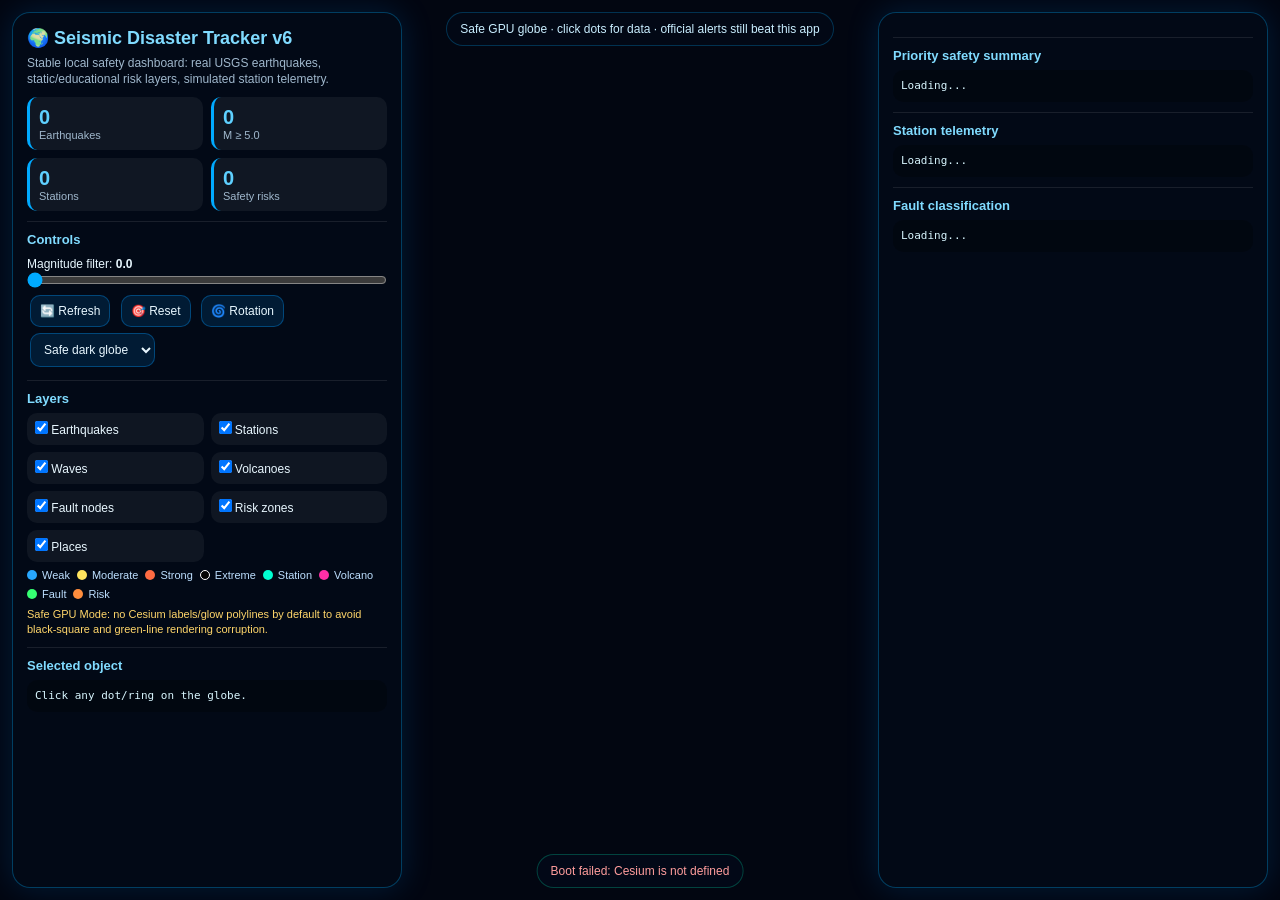
==== templates/index.html @ 6851fe25 "Merge main with latest bug fixes (infinite tab spawning resolved)" ====
<!DOCTYPE html>
<html lang="en">
<head>
<meta charset="UTF-8">
<meta name="viewport" content="width=device-width,initial-scale=1.0">
<title>Seismic Disaster Tracker v6 Stable</title>
<script src="https://cesium.com/downloads/cesiumjs/releases/1.111/Build/Cesium/Cesium.js"></script>
<link href="https://cesium.com/downloads/cesiumjs/releases/1.111/Build/Cesium/Widgets/widgets.css" rel="stylesheet">
<style>
:root{
  --bg:#020611;--panel:rgba(3,10,24,.91);--line:rgba(0,175,255,.32);--text:#e8f7ff;
  --muted:#9fb7cc;--blue:#55cfff;--ok:#65ffbe;--warn:#ffd66b;--bad:#ff6b7a;
}
*{box-sizing:border-box;margin:0;padding:0}
html,body,#cesiumContainer{width:100%;height:100%;overflow:hidden;background:var(--bg);color:var(--text);font-family:Segoe UI,Tahoma,sans-serif}
#cesiumContainer{position:fixed;inset:0}
.cesium-viewer-bottom,.cesium-credit-logoContainer,.cesium-credit-textContainer{display:none!important}
.shell{position:fixed;inset:12px;pointer-events:none;z-index:5;display:grid;grid-template-columns:390px 1fr 390px;gap:12px}
.panel{pointer-events:auto;background:var(--panel);border:1px solid var(--line);border-radius:18px;box-shadow:0 0 32px rgba(0,140,255,.17);backdrop-filter:blur(12px);padding:14px;overflow:auto;max-height:calc(100vh - 24px)}
h1{font-size:18px;color:#80dbff;margin-bottom:6px}.sub{font-size:12px;color:var(--muted);line-height:1.35;margin-bottom:10px}
h2{font-size:13px;color:#80dbff;margin:10px 0 7px;border-top:1px solid rgba(255,255,255,.09);padding-top:10px}
.grid{display:grid;grid-template-columns:1fr 1fr;gap:8px}.stat{background:rgba(255,255,255,.055);border-left:3px solid #00aaff;border-radius:10px;padding:9px}.num{font-size:20px;font-weight:800;color:#5ed0ff}.cap{font-size:11px;color:var(--muted)}
button,select,input[type=text]{background:rgba(0,153,255,.13);border:1px solid rgba(0,153,255,.35);color:var(--text);border-radius:10px;padding:8px 9px;font-size:12px;cursor:pointer;margin:3px}
button:hover,select:hover{background:rgba(0,153,255,.26)}select option{background:#07111f;color:var(--text)}
input[type=range]{width:100%;accent-color:#00aaff}
.checks{display:grid;grid-template-columns:1fr 1fr;gap:7px;margin-top:7px}.checks label{font-size:12px;background:rgba(255,255,255,.05);padding:8px;border-radius:10px}
.list,.telemetry{font-family:Consolas,monospace;font-size:11px;color:#d8f6ff;background:rgba(0,0,0,.28);border-radius:10px;padding:8px;line-height:1.45;max-height:230px;overflow:auto}
.item{border-bottom:1px solid rgba(255,255,255,.08);padding:6px 0}.item:last-child{border-bottom:0}
.badge{display:inline-block;border-radius:999px;padding:2px 7px;font-size:10px;border:1px solid rgba(255,255,255,.18);margin-left:4px}
.low{color:#91d7ff}.moderate{color:#ffd66b}.high{color:#ff9c4a}.very-high{color:#ff6b7a}.extreme{color:#fff;background:#090909;border-color:#fff}
.footer{position:fixed;left:50%;bottom:12px;transform:translateX(-50%);pointer-events:auto;background:rgba(3,10,24,.88);border:1px solid rgba(0,255,190,.24);border-radius:999px;padding:9px 13px;font-size:12px;color:#c8fff0;z-index:6}
.right{grid-column:3}.center{grid-column:2;align-self:start;justify-self:center;max-width:520px}.topbar{pointer-events:auto;background:rgba(3,10,24,.78);border:1px solid rgba(0,175,255,.26);border-radius:999px;padding:9px 13px;font-size:12px;color:#c9eeff;text-align:center}
.legend{display:flex;gap:7px;flex-wrap:wrap;font-size:11px;color:#bddfff;margin-top:7px}.lg{display:flex;gap:5px;align-items:center}.dot{width:10px;height:10px;border-radius:50%;display:inline-block}
.warn{font-size:11px;color:var(--warn);line-height:1.35;margin-top:7px}.err{color:#ff9d9d}.ok{color:var(--ok)}
a{color:#80dbff}
@media(max-width:1050px){.shell{grid-template-columns:1fr}.right,.center{grid-column:1}.right{display:none}.panel{max-height:50vh}.topbar{display:none}}
</style>
</head>
<body>
<div id="cesiumContainer"></div>

<div class="shell">
  <section class="panel">
    <h1>🌍 Seismic Disaster Tracker v6</h1>
    <div class="sub">Stable local safety dashboard: real USGS earthquakes, static/educational risk layers, simulated station telemetry.</div>
    <div class="grid">
      <div class="stat"><div class="num" id="quakeCount">0</div><div class="cap">Earthquakes</div></div>
      <div class="stat"><div class="num" id="strongCount">0</div><div class="cap">M ≥ 5.0</div></div>
      <div class="stat"><div class="num" id="stationCount">0</div><div class="cap">Stations</div></div>
      <div class="stat"><div class="num" id="riskCount">0</div><div class="cap">Safety risks</div></div>
    </div>

    <h2>Controls</h2>
    <label style="font-size:12px">Magnitude filter: <b id="magValue">0.0</b></label>
    <input id="magFilter" type="range" min="0" max="8" step="0.1" value="0">
    <div>
      <button onclick="refreshAll()">🔄 Refresh</button>
      <button onclick="resetView()">🎯 Reset</button>
      <button onclick="toggleRotation()">🌀 Rotation</button>
      <select onchange="setGlobeMode(this.value)">
        <option value="safe">Safe dark globe</option>
        <option value="osm">Try OSM tiles</option>
      </select>
    </div>

    <h2>Layers</h2>
    <div class="checks">
      <label><input type="checkbox" id="showQuakes" checked> Earthquakes</label>
      <label><input type="checkbox" id="showStations" checked> Stations</label>
      <label><input type="checkbox" id="showWaves" checked> Waves</label>
      <label><input type="checkbox" id="showVolcanoes" checked> Volcanoes</label>
      <label><input type="checkbox" id="showFaults" checked> Fault nodes</label>
      <label><input type="checkbox" id="showRisks" checked> Risk zones</label>
      <label><input type="checkbox" id="showPlaces" checked> Places</label>
    </div>

    <div class="legend">
      <span class="lg"><span class="dot" style="background:#28a7ff"></span>Weak</span>
      <span class="lg"><span class="dot" style="background:#ffe45e"></span>Moderate</span>
      <span class="lg"><span class="dot" style="background:#ff6b42"></span>Strong</span>
      <span class="lg"><span class="dot" style="background:#050505;border:1px solid white"></span>Extreme</span>
      <span class="lg"><span class="dot" style="background:#00ffd1"></span>Station</span>
      <span class="lg"><span class="dot" style="background:#ff2ea6"></span>Volcano</span>
      <span class="lg"><span class="dot" style="background:#36ff72"></span>Fault</span>
      <span class="lg"><span class="dot" style="background:#ff8d3d"></span>Risk</span>
    </div>
    <div class="warn">Safe GPU Mode: no Cesium labels/glow polylines by default to avoid black-square and green-line rendering corruption.</div>

    <h2>Selected object</h2>
    <div id="telemetry" class="telemetry">Click any dot/ring on the globe.</div>
  </section>

  <div class="center">
    <div class="topbar">Safe GPU globe · click dots for data · official alerts still beat this app</div>
  </div>

  <section class="panel right">
    <h2>Priority safety summary</h2>
    <div id="summaryList" class="list">Loading...</div>
    <h2>Station telemetry</h2>
    <div id="stationList" class="list">Loading...</div>
    <h2>Fault classification</h2>
    <div id="faultList" class="list">Loading...</div>
  </section>
</div>

<div class="footer" id="statusText">Booting...</div>

<script>
let viewer, rotation=false, lastTick=Date.now();
let quakeEntities=[], stationEntities=[], volcanoEntities=[], faultEntities=[], riskEntities=[], placeEntities=[], waveEntities=[];
let activeWaveAnimations=[], selectedEventForWaves=null;

const PLACES=[
 ["Georgia",42.1,43.5,"country"],["Tbilisi",41.7151,44.8271,"city"],["Kutaisi",42.2679,42.6946,"city"],["Batumi",41.6168,41.6367,"city"],
 ["Turkey",39,35,"country"],["Istanbul",41.0082,28.9784,"city"],["Ankara",39.9334,32.8597,"city"],["Greece",39,22,"country"],["Athens",37.9838,23.7275,"city"],
 ["Japan",37.5,138,"country"],["Tokyo",35.6762,139.6503,"city"],["Sapporo",43.0618,141.3545,"city"],["Taipei",25.033,121.5654,"city"],
 ["Indonesia",-2.5,118,"country"],["Jakarta",-6.2088,106.8456,"city"],["Chile",-30,-71,"country"],["Santiago",-33.4489,-70.6693,"city"],
 ["USA",39.5,-98.35,"country"],["San Francisco",37.7749,-122.4194,"city"],["Los Angeles",34.0522,-118.2437,"city"],["Mexico City",19.4326,-99.1332,"city"],
 ["Italy",42.8,12.5,"country"],["Rome",41.9028,12.4964,"city"],["New Zealand",-41,173,"country"],["Wellington",-41.2865,174.7762,"city"]
];

function status(msg,bad=false){document.getElementById("statusText").innerHTML=bad?`<span class="err">${msg}</span>`:msg;}
function clearEntities(arr){arr.forEach(e=>{try{viewer.entities.remove(e)}catch(_){}});arr.length=0}
function setVisible(arr,val){arr.forEach(e=>e.show=val)}
function riskClass(level){return String(level||"low").toLowerCase().replace(" ","-")}
function badge(level){return `<span class="badge ${riskClass(level)}">${level||"low"}</span>`}
function colorForRisk(level){level=String(level||"low").toLowerCase();if(level==="extreme")return Cesium.Color.BLACK;if(level==="very high")return Cesium.Color.fromCssColorString("#ff4d6d");if(level==="high")return Cesium.Color.fromCssColorString("#ff8d3d");if(level==="moderate")return Cesium.Color.fromCssColorString("#ffd66b");return Cesium.Color.fromCssColorString("#28a7ff")}
function colorForMag(m){if(m<3)return Cesium.Color.fromCssColorString("#28a7ff");if(m<5)return Cesium.Color.fromCssColorString("#ffe45e");if(m<7)return Cesium.Color.fromCssColorString("#ff6b42");return Cesium.Color.BLACK}
function noiseColor(n){if(n<20)return Cesium.Color.fromCssColorString("#00ffd1");if(n<40)return Cesium.Color.fromCssColorString("#7dff5e");if(n<65)return Cesium.Color.fromCssColorString("#ffd45e");return Cesium.Color.fromCssColorString("#ff3d5e")}
function fmt(v,d=2){let n=Number(v);return Number.isFinite(n)?n.toFixed(d):"N/A"}
function fmtTime(ms){return ms?new Date(ms).toLocaleString():"Unknown"}
async function fetchJson(url){const r=await fetch(url);if(!r.ok)throw new Error(`${url} failed ${r.status}`);return await r.json()}

async function init(){
 try{
  Cesium.Ion.defaultAccessToken="";
  viewer=new Cesium.Viewer("cesiumContainer",{
    animation:false,timeline:false,fullscreenButton:false,geocoder:false,sceneModePicker:false,baseLayerPicker:false,homeButton:false,
    navigationHelpButton:false,infoBox:false,selectionIndicator:false,terrainProvider:new Cesium.EllipsoidTerrainProvider(),imageryProvider:false,requestRenderMode:false
  });
  viewer.scene.globe.baseColor=Cesium.Color.fromCssColorString("#07111f");
  viewer.scene.backgroundColor=Cesium.Color.BLACK;
  viewer.scene.globe.enableLighting=false;
  viewer.scene.globe.showGroundAtmosphere=false;
  viewer.scene.skyAtmosphere.show=false;
  viewer.scene.fog.enabled=false;
  viewer.scene.postProcessStages.fxaa.enabled=false;
  viewer.resolutionScale=0.55;
  viewer.scene.screenSpaceCameraController.enableCollisionDetection=false;
  viewer.scene.screenSpaceCameraController.minimumZoomDistance=1000000;
  viewer.scene.screenSpaceCameraController.maximumZoomDistance=56000000;
  viewer.camera.setView({destination:Cesium.Cartesian3.fromDegrees(44.8271,28,27000000),orientation:{heading:0,pitch:-Cesium.Math.PI_OVER_TWO,roll:0}});
  viewer.clock.onTick.addEventListener(()=>{if(!rotation)return;const now=Date.now(),dt=(now-lastTick)/1000;lastTick=now;viewer.scene.camera.rotate(Cesium.Cartesian3.UNIT_Z,-0.002*dt)});
  viewer.screenSpaceEventHandler.setInputAction((click)=>{
    const picked=viewer.scene.pick(click.position);
    if(Cesium.defined(picked)&&picked.id&&picked.id._telemetry){
      document.getElementById("telemetry").innerHTML=picked.id._telemetry;
      if(picked.id._eventData){selectedEventForWaves=picked.id._eventData;drawWaves(selectedEventForWaves)}
    }
  },Cesium.ScreenSpaceEventType.LEFT_CLICK);
  wire(); addPlaces(); await refreshAll();
 }catch(e){console.error(e);status("Boot failed: "+e.message,true)}
}

function setGlobeMode(mode){
 viewer.imageryLayers.removeAll();
 if(mode==="safe"){viewer.scene.globe.baseColor=Cesium.Color.fromCssColorString("#07111f");return}
 try{viewer.imageryLayers.addImageryProvider(new Cesium.OpenStreetMapImageryProvider({url:"https://tile.openstreetmap.org/"}))}
 catch(e){status("Tile map failed; safe globe remains active.",true)}
}

function wire(){
 document.getElementById("magFilter").addEventListener("input",e=>document.getElementById("magValue").textContent=parseFloat(e.target.value).toFixed(1));
 document.getElementById("magFilter").addEventListener("change",refreshQuakes);
 [["showQuakes",quakeEntities],["showStations",stationEntities],["showVolcanoes",volcanoEntities],["showFaults",faultEntities],["showRisks",riskEntities],["showPlaces",placeEntities]].forEach(([id,arr])=>{
   document.getElementById(id).addEventListener("change",e=>setVisible(arr,e.target.checked));
 });
 document.getElementById("showWaves").addEventListener("change",e=>{if(!e.target.checked)clearWaveAnimations();else if(selectedEventForWaves)drawWaves(selectedEventForWaves)});
}

function addPoint(lon,lat,height,size,color,outline,telemetry,arr,show=true){
 const e=viewer.entities.add({position:Cesium.Cartesian3.fromDegrees(lon,lat,height),point:{pixelSize:size,color,outlineColor:outline||Cesium.Color.WHITE,outlineWidth:1,scaleByDistance:new Cesium.NearFarScalar(1.5e6,1.2,2.8e7,.35)},show});
 e._telemetry=telemetry; arr.push(e); return e;
}
function addRing(lon,lat,radiusKm,color,telemetry,arr,show=true){
 const e=viewer.entities.add({position:Cesium.Cartesian3.fromDegrees(lon,lat,3000),ellipse:{semiMajorAxis:radiusKm*1000,semiMinorAxis:radiusKm*1000,material:color.withAlpha(.08),outline:true,outlineColor:color.withAlpha(.55),height:3000},show});
 e._telemetry=telemetry; arr.push(e); return e;
}

function addPlaces(){
 clearEntities(placeEntities); const rows=[];
 PLACES.forEach(([name,lat,lon,type])=>{
   const isCity=type==="city", color=isCity?Cesium.Color.WHITE:Cesium.Color.fromCssColorString("#8ab7ff");
   addPoint(lon,lat,isCity?85000:160000,isCity?5:7,color,Cesium.Color.BLACK,`<b>${name}</b><br>${isCity?"City":"Country"}<br>${fmt(lat,4)}, ${fmt(lon,4)}`,placeEntities,document.getElementById("showPlaces").checked);
   rows.push(`<div class="item"><b>${name}</b> · ${type}<br>${fmt(lat,4)}, ${fmt(lon,4)}</div>`);
 });
}

async function refreshAll(){
 status("Loading data...");
 await Promise.allSettled([refreshQuakes(),refreshStations(),refreshVolcanoes(),refreshFaults(),refreshRisks(),refreshSummary()]);
 status("Live · refreshed "+new Date().toLocaleTimeString());
}

async function refreshQuakes(){
 try{
  const mag=parseFloat(document.getElementById("magFilter").value), data=await fetchJson(`/api/earthquakes?mag_filter=${mag}`);
  clearEntities(quakeEntities); let strong=0;
  (data.features||[]).forEach(f=>{
    const p=f.properties||{}, c=f.geometry?.coordinates||[0,0,0], m=Number(p.mag||0), risk=p.risk_assessment||{};
    if(m>=5)strong++;
    const tel=`<b>Earthquake</b> ${badge(risk.level)}<br><b>M${fmt(m,1)}</b> · ${p.place||"Unknown"}<br>Time: ${fmtTime(p.time)}<br>Depth: ${fmt(c[2],1)} km<br>Coordinates: ${fmt(c[1],4)}, ${fmt(c[0],4)}<br>Felt: ${p.felt ?? "N/A"} · MMI: ${p.mmi ?? "N/A"} · CDI: ${p.cdi ?? "N/A"}<br>USGS alert: ${p.alert||"none"} · Status: ${p.status||"unknown"}<br>Risk score: ${risk.score ?? "N/A"}<br>${p.url?`<a href="${p.url}" target="_blank">USGS page</a>`:""}`;
    const e=addPoint(c[0],c[1],70000,Math.max(6,Math.min(32,5+m*3)),colorForMag(m).withAlpha(.92),Cesium.Color.WHITE,tel,quakeEntities,document.getElementById("showQuakes").checked);
    e._eventData={lat:c[1],lon:c[0],depth:c[2]||10,mag:m,place:p.place||"Unknown",time:p.time};
  });
  document.getElementById("quakeCount").textContent=data.features?.length||0; document.getElementById("strongCount").textContent=strong;
  const biggest=(data.features||[]).slice().sort((a,b)=>(b.properties.mag||0)-(a.properties.mag||0))[0];
  if(biggest){const c=biggest.geometry.coordinates,p=biggest.properties;selectedEventForWaves={lat:c[1],lon:c[0],depth:c[2]||10,mag:p.mag||0,place:p.place||"Unknown",time:p.time}}
 }catch(e){console.error(e);status("Earthquake feed failed: "+e.message,true)}
}

async function refreshStations(){
 try{
  const data=await fetchJson("/api/stations"); clearEntities(stationEntities); let total=0, rows=[];
  (data.stations||[]).forEach(s=>{
    const noise=Number(s.noise_level||0); total+=noise;
    const tel=`<b>${s.code}</b> · ${s.name}<br>Network: ${s.network}<br>Country: ${s.country}<br>Health: ${s.health}<br>Latency: ${s.latency_seconds}s<br>Noise: ${fmt(noise,1)}/100 · ${s.signal_quality}<br>Coverage: ${s.coverage_radius_km} km<br>${s.arrival?`Distance: ${s.arrival.distance_km} km (${s.arrival.distance_deg}°)<br>P: ${s.arrival.p_wave_seconds}s · S: ${s.arrival.s_wave_seconds}s · Surface: ${s.arrival.surface_wave_seconds}s`:"No linked M4.5+ event"}`;
    addPoint(s.lon,s.lat,125000,Math.max(7,Math.min(22,6+noise/6)),noiseColor(noise).withAlpha(.95),Cesium.Color.WHITE,tel,stationEntities,document.getElementById("showStations").checked);
    rows.push(`<div class="item"><b>${s.code}</b> ${s.name}<br>Noise ${fmt(noise,1)} · ${s.signal_quality} · ${s.health}<br>${s.arrival?`P ${s.arrival.p_wave_seconds}s / S ${s.arrival.s_wave_seconds}s`:"No linked event"}</div>`);
  });
  document.getElementById("stationCount").textContent=data.stations?.length||0;
  document.getElementById("stationList").innerHTML=rows.join("")||"No stations.";
 }catch(e){console.error(e);document.getElementById("stationList").innerHTML=`<span class="err">Station data failed: ${e.message}</span>`}
}

async function refreshVolcanoes(){
 try{
  const data=await fetchJson("/api/volcanoes"); clearEntities(volcanoEntities);
  (data.volcanoes||[]).forEach(v=>addPoint(v.lon,v.lat,95000,11,Cesium.Color.fromCssColorString("#ff2ea6"),Cesium.Color.WHITE,`<b>Volcano</b><br>${v.name}<br>${v.region}<br>Status: ${v.status}<br>Elevation: ${v.elevation||"?"} m`,volcanoEntities,document.getElementById("showVolcanoes").checked));
 }catch(e){console.error(e)}
}

async function refreshFaults(){
 try{
  const data=await fetchJson("/api/faults"); clearEntities(faultEntities); const rows=[];
  (data.faults||[]).forEach(f=>{
    rows.push(`<div class="item"><b>${f.name}</b> ${badge(f.risk_level)}<br>${f.type} · ${f.classification||""}<br>${(f.primary_hazards||[]).join(", ")}</div>`);
    (f.points||[]).forEach((p,i)=>addPoint(p[1],p[0],65000,f.risk_level==="extreme"?7:5,colorForRisk(f.risk_level),Cesium.Color.WHITE,`<b>${f.name}</b> ${badge(f.risk_level)}<br>Type: ${f.type}<br>${f.classification||""}<br>Hazards: ${(f.primary_hazards||[]).join(", ")}<br>Exposure: ${f.exposure||"N/A"}<br>Preparedness: ${f.preparedness||"N/A"}<br>Point ${i+1}`,faultEntities,document.getElementById("showFaults").checked));
  });
  document.getElementById("faultList").innerHTML=rows.join("")||"No faults.";
 }catch(e){console.error(e)}
}

async function refreshRisks(){
 try{
  const data=await fetchJson("/api/disaster-risks"); clearEntities(riskEntities);
  (data.risks||[]).forEach(r=>{
    const tel=`<b>${r.name}</b> ${badge(r.risk_level)}<br>Hazard: ${r.hazard}<br>Region: ${r.region}<br>Trigger: ${r.trigger}<br><br><b>Safety</b><br>${(r.safety||[]).map(x=>"• "+x).join("<br>")}`;
    addRing(r.lon,r.lat,r.radius_km,colorForRisk(r.risk_level),tel,riskEntities,document.getElementById("showRisks").checked);
    addPoint(r.lon,r.lat,110000,8,colorForRisk(r.risk_level),Cesium.Color.WHITE,tel,riskEntities,document.getElementById("showRisks").checked);
  });
  document.getElementById("riskCount").textContent=data.risks?.length||0;
 }catch(e){console.error(e)}
}

async function refreshSummary(){
 try{
  const data=await fetchJson("/api/safety-summary");
  document.getElementById("summaryList").innerHTML=(data.summary||[]).map(x=>`<div class="item"><b>${x.kind}</b> ${badge(x.risk_level)}<br>${x.name}<br>Score: ${x.score}<br>${(x.safety||[]).slice(0,2).map(s=>"• "+s).join("<br>")}</div>`).join("")||"No priority items.";
 }catch(e){console.error(e);document.getElementById("summaryList").innerHTML=`<span class="err">Summary failed: ${e.message}</span>`}
}

function clearWaveAnimations(){activeWaveAnimations.forEach(a=>{try{viewer.clock.onTick.removeEventListener(a.listener)}catch(_){}});activeWaveAnimations=[];clearEntities(waveEntities)}
function drawWaves(ev){
 clearWaveAnimations(); if(!ev||!document.getElementById("showWaves").checked)return;
 const mag=Math.max(1,ev.mag||4), maxRadius=Math.min(3000000,Math.max(450000,mag*360000)), start=performance.now(), duration=7500;
 [["P",0,1.25,"#44aaff",9000],["S",1100,.78,"#ffde59",14000],["Surface",2100,.55,"#ff4d6d",19000]].forEach(([name,delay,speed,css,height])=>{
  const color=Cesium.Color.fromCssColorString(css), entity=viewer.entities.add({position:Cesium.Cartesian3.fromDegrees(ev.lon,ev.lat,height),ellipse:{semiMajorAxis:1,semiMinorAxis:1,material:color.withAlpha(0),outline:true,outlineColor:color.withAlpha(0),height}});
  waveEntities.push(entity);
  const listener=()=>{const elapsed=performance.now()-start-delay;if(elapsed<0)return;const t=Math.min(elapsed/duration,1),ease=1-Math.pow(1-t,2),radius=Math.max(1,maxRadius*ease*speed),alpha=Math.max(0,.7*(1-t));entity.ellipse.semiMajorAxis=radius;entity.ellipse.semiMinorAxis=radius;entity.ellipse.outlineColor=color.withAlpha(alpha);entity.ellipse.material=color.withAlpha(alpha*.08);if(t>=1){try{viewer.clock.onTick.removeEventListener(listener)}catch(_){}try{viewer.entities.remove(entity)}catch(_){}waveEntities=waveEntities.filter(x=>x!==entity);activeWaveAnimations=activeWaveAnimations.filter(x=>x.listener!==listener)}};
  viewer.clock.onTick.addEventListener(listener);activeWaveAnimations.push({listener,entity});
 });
}
function resetView(){viewer.camera.flyTo({destination:Cesium.Cartesian3.fromDegrees(44.8271,28,27000000),orientation:{heading:0,pitch:-Cesium.Math.PI_OVER_TWO,roll:0},duration:1.1})}
function toggleRotation(){rotation=!rotation;lastTick=Date.now()}
window.addEventListener("load",init);
</script>
</body>
</html>
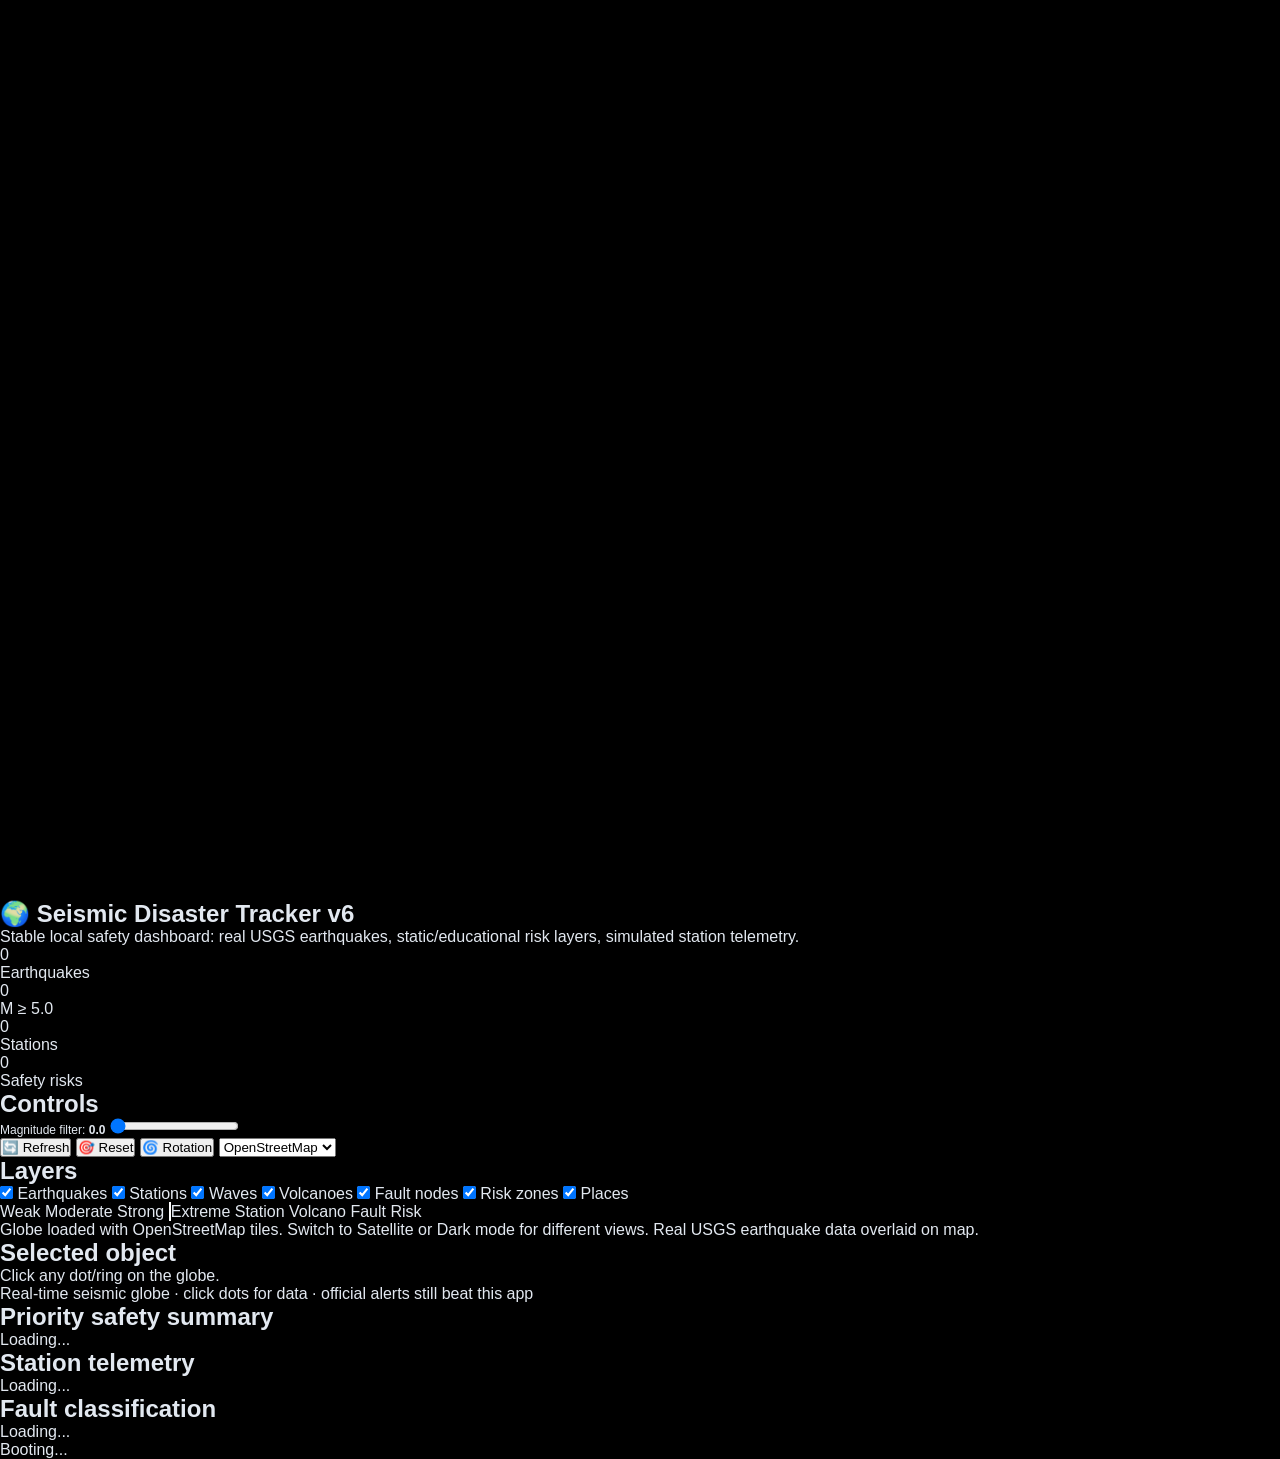
==== commit 8b0f94ac: "Perf: Optimize application for better performance and split modular code Core Performance Improvemen" ====
--- a/templates/index.html
+++ b/templates/index.html
@@ -1,290 +1,121 @@
 <!DOCTYPE html>
 <html lang="en">
 <head>
-<meta charset="UTF-8">
-<meta name="viewport" content="width=device-width,initial-scale=1.0">
-<title>Seismic Disaster Tracker v6 Stable</title>
-<script src="https://cesium.com/downloads/cesiumjs/releases/1.111/Build/Cesium/Cesium.js"></script>
-<link href="https://cesium.com/downloads/cesiumjs/releases/1.111/Build/Cesium/Widgets/widgets.css" rel="stylesheet">
-<style>
-:root{
-  --bg:#020611;--panel:rgba(3,10,24,.91);--line:rgba(0,175,255,.32);--text:#e8f7ff;
-  --muted:#9fb7cc;--blue:#55cfff;--ok:#65ffbe;--warn:#ffd66b;--bad:#ff6b7a;
-}
-*{box-sizing:border-box;margin:0;padding:0}
-html,body,#cesiumContainer{width:100%;height:100%;overflow:hidden;background:var(--bg);color:var(--text);font-family:Segoe UI,Tahoma,sans-serif}
-#cesiumContainer{position:fixed;inset:0}
-.cesium-viewer-bottom,.cesium-credit-logoContainer,.cesium-credit-textContainer{display:none!important}
-.shell{position:fixed;inset:12px;pointer-events:none;z-index:5;display:grid;grid-template-columns:390px 1fr 390px;gap:12px}
-.panel{pointer-events:auto;background:var(--panel);border:1px solid var(--line);border-radius:18px;box-shadow:0 0 32px rgba(0,140,255,.17);backdrop-filter:blur(12px);padding:14px;overflow:auto;max-height:calc(100vh - 24px)}
-h1{font-size:18px;color:#80dbff;margin-bottom:6px}.sub{font-size:12px;color:var(--muted);line-height:1.35;margin-bottom:10px}
-h2{font-size:13px;color:#80dbff;margin:10px 0 7px;border-top:1px solid rgba(255,255,255,.09);padding-top:10px}
-.grid{display:grid;grid-template-columns:1fr 1fr;gap:8px}.stat{background:rgba(255,255,255,.055);border-left:3px solid #00aaff;border-radius:10px;padding:9px}.num{font-size:20px;font-weight:800;color:#5ed0ff}.cap{font-size:11px;color:var(--muted)}
-button,select,input[type=text]{background:rgba(0,153,255,.13);border:1px solid rgba(0,153,255,.35);color:var(--text);border-radius:10px;padding:8px 9px;font-size:12px;cursor:pointer;margin:3px}
-button:hover,select:hover{background:rgba(0,153,255,.26)}select option{background:#07111f;color:var(--text)}
-input[type=range]{width:100%;accent-color:#00aaff}
-.checks{display:grid;grid-template-columns:1fr 1fr;gap:7px;margin-top:7px}.checks label{font-size:12px;background:rgba(255,255,255,.05);padding:8px;border-radius:10px}
-.list,.telemetry{font-family:Consolas,monospace;font-size:11px;color:#d8f6ff;background:rgba(0,0,0,.28);border-radius:10px;padding:8px;line-height:1.45;max-height:230px;overflow:auto}
-.item{border-bottom:1px solid rgba(255,255,255,.08);padding:6px 0}.item:last-child{border-bottom:0}
-.badge{display:inline-block;border-radius:999px;padding:2px 7px;font-size:10px;border:1px solid rgba(255,255,255,.18);margin-left:4px}
-.low{color:#91d7ff}.moderate{color:#ffd66b}.high{color:#ff9c4a}.very-high{color:#ff6b7a}.extreme{color:#fff;background:#090909;border-color:#fff}
-.footer{position:fixed;left:50%;bottom:12px;transform:translateX(-50%);pointer-events:auto;background:rgba(3,10,24,.88);border:1px solid rgba(0,255,190,.24);border-radius:999px;padding:9px 13px;font-size:12px;color:#c8fff0;z-index:6}
-.right{grid-column:3}.center{grid-column:2;align-self:start;justify-self:center;max-width:520px}.topbar{pointer-events:auto;background:rgba(3,10,24,.78);border:1px solid rgba(0,175,255,.26);border-radius:999px;padding:9px 13px;font-size:12px;color:#c9eeff;text-align:center}
-.legend{display:flex;gap:7px;flex-wrap:wrap;font-size:11px;color:#bddfff;margin-top:7px}.lg{display:flex;gap:5px;align-items:center}.dot{width:10px;height:10px;border-radius:50%;display:inline-block}
-.warn{font-size:11px;color:var(--warn);line-height:1.35;margin-top:7px}.err{color:#ff9d9d}.ok{color:var(--ok)}
-a{color:#80dbff}
-@media(max-width:1050px){.shell{grid-template-columns:1fr}.right,.center{grid-column:1}.right{display:none}.panel{max-height:50vh}.topbar{display:none}}
-</style>
+  <meta charset="UTF-8">
+  <meta name="viewport" content="width=device-width, initial-scale=1.0">
+  <meta name="description" content="Real-time seismic disaster tracking with live earthquake data from USGS">
+  <meta name="theme-color" content="#0b1627">
+  <title>Seismic Disaster Tracker v6 Stable</title>
+  
+  <!-- Critical CSS - Inline to prevent render blocking -->
+  <style>
+    * { margin: 0; padding: 0; box-sizing: border-box; }
+    html, body { width: 100%; height: 100%; font-family: Arial, sans-serif; }
+    #cesiumContainer { width: 100%; height: 100%; position: relative; }
+    body { background: #000; color: #e2e8f0; overflow: hidden; }
+  </style>
+  
+  <!-- Cesium - Performance optimized -->
+  <script src="https://cesium.com/downloads/cesiumjs/releases/1.111/Build/Cesium/Cesium.js" defer></script>
+  <link href="https://cesium.com/downloads/cesiumjs/releases/1.111/Build/Cesium/Widgets/widgets.css" rel="stylesheet">
+  
+  <!-- Application Styles -->
+  <link rel="stylesheet" href="/static/css/style.css">
+  
+  <!-- Preload critical resources -->
+  <link rel="preload" href="/static/js/map.js" as="script">
+  <link rel="preload" href="/static/js/ui.js" as="script">
 </head>
 <body>
-<div id="cesiumContainer"></div>
+  <div id="cesiumContainer"></div>
 
-<div class="shell">
-  <section class="panel">
-    <h1>🌍 Seismic Disaster Tracker v6</h1>
-    <div class="sub">Stable local safety dashboard: real USGS earthquakes, static/educational risk layers, simulated station telemetry.</div>
-    <div class="grid">
-      <div class="stat"><div class="num" id="quakeCount">0</div><div class="cap">Earthquakes</div></div>
-      <div class="stat"><div class="num" id="strongCount">0</div><div class="cap">M ≥ 5.0</div></div>
-      <div class="stat"><div class="num" id="stationCount">0</div><div class="cap">Stations</div></div>
-      <div class="stat"><div class="num" id="riskCount">0</div><div class="cap">Safety risks</div></div>
+  <div class="shell">
+    <section class="panel">
+      <h1>🌍 Seismic Disaster Tracker v6</h1>
+      <div class="sub">Stable local safety dashboard: real USGS earthquakes, static/educational risk layers, simulated station telemetry.</div>
+      <div class="grid">
+        <div class="stat">
+          <div class="num" id="quakeCount">0</div>
+          <div class="cap">Earthquakes</div>
+        </div>
+        <div class="stat">
+          <div class="num" id="strongCount">0</div>
+          <div class="cap">M ≥ 5.0</div>
+        </div>
+        <div class="stat">
+          <div class="num" id="stationCount">0</div>
+          <div class="cap">Stations</div>
+        </div>
+        <div class="stat">
+          <div class="num" id="riskCount">0</div>
+          <div class="cap">Safety risks</div>
+        </div>
+      </div>
+
+      <h2>Controls</h2>
+      <label style="font-size: 12px">Magnitude filter: <b id="magValue">0.0</b></label>
+      <input id="magFilter" type="range" min="0" max="8" step="0.1" value="0">
+      <div>
+        <button onclick="refreshAll()">🔄 Refresh</button>
+        <button onclick="resetView()">🎯 Reset</button>
+        <button onclick="toggleRotation()">🌀 Rotation</button>
+        <select onchange="setGlobeMode(this.value)">
+          <option value="osm" selected>OpenStreetMap</option>
+          <option value="satellite">Satellite View</option>
+          <option value="dark">Dark Mode</option>
+        </select>
+      </div>
+
+      <h2>Layers</h2>
+      <div class="checks">
+        <label><input type="checkbox" id="showQuakes" checked> Earthquakes</label>
+        <label><input type="checkbox" id="showStations" checked> Stations</label>
+        <label><input type="checkbox" id="showWaves" checked> Waves</label>
+        <label><input type="checkbox" id="showVolcanoes" checked> Volcanoes</label>
+        <label><input type="checkbox" id="showFaults" checked> Fault nodes</label>
+        <label><input type="checkbox" id="showRisks" checked> Risk zones</label>
+        <label><input type="checkbox" id="showPlaces" checked> Places</label>
+      </div>
+
+      <div class="legend">
+        <span class="lg"><span class="dot" style="background: #28a7ff"></span>Weak</span>
+        <span class="lg"><span class="dot" style="background: #ffe45e"></span>Moderate</span>
+        <span class="lg"><span class="dot" style="background: #ff6b42"></span>Strong</span>
+        <span class="lg"><span class="dot" style="background: #050505; border: 1px solid white"></span>Extreme</span>
+        <span class="lg"><span class="dot" style="background: #00ffd1"></span>Station</span>
+        <span class="lg"><span class="dot" style="background: #ff2ea6"></span>Volcano</span>
+        <span class="lg"><span class="dot" style="background: #36ff72"></span>Fault</span>
+        <span class="lg"><span class="dot" style="background: #ff8d3d"></span>Risk</span>
+      </div>
+      <div class="warn">Globe loaded with OpenStreetMap tiles. Switch to Satellite or Dark mode for different views. Real USGS earthquake data overlaid on map.</div>
+
+      <h2>Selected object</h2>
+      <div id="telemetry" class="telemetry">Click any dot/ring on the globe.</div>
+    </section>
+
+    <div class="center">
+      <div class="topbar">Real-time seismic globe · click dots for data · official alerts still beat this app</div>
     </div>
 
-    <h2>Controls</h2>
-    <label style="font-size:12px">Magnitude filter: <b id="magValue">0.0</b></label>
-    <input id="magFilter" type="range" min="0" max="8" step="0.1" value="0">
-    <div>
-      <button onclick="refreshAll()">🔄 Refresh</button>
-      <button onclick="resetView()">🎯 Reset</button>
-      <button onclick="toggleRotation()">🌀 Rotation</button>
-      <select onchange="setGlobeMode(this.value)">
-        <option value="safe">Safe dark globe</option>
-        <option value="osm">Try OSM tiles</option>
-      </select>
-    </div>
-
-    <h2>Layers</h2>
-    <div class="checks">
-      <label><input type="checkbox" id="showQuakes" checked> Earthquakes</label>
-      <label><input type="checkbox" id="showStations" checked> Stations</label>
-      <label><input type="checkbox" id="showWaves" checked> Waves</label>
-      <label><input type="checkbox" id="showVolcanoes" checked> Volcanoes</label>
-      <label><input type="checkbox" id="showFaults" checked> Fault nodes</label>
-      <label><input type="checkbox" id="showRisks" checked> Risk zones</label>
-      <label><input type="checkbox" id="showPlaces" checked> Places</label>
-    </div>
-
-    <div class="legend">
-      <span class="lg"><span class="dot" style="background:#28a7ff"></span>Weak</span>
-      <span class="lg"><span class="dot" style="background:#ffe45e"></span>Moderate</span>
-      <span class="lg"><span class="dot" style="background:#ff6b42"></span>Strong</span>
-      <span class="lg"><span class="dot" style="background:#050505;border:1px solid white"></span>Extreme</span>
-      <span class="lg"><span class="dot" style="background:#00ffd1"></span>Station</span>
-      <span class="lg"><span class="dot" style="background:#ff2ea6"></span>Volcano</span>
-      <span class="lg"><span class="dot" style="background:#36ff72"></span>Fault</span>
-      <span class="lg"><span class="dot" style="background:#ff8d3d"></span>Risk</span>
-    </div>
-    <div class="warn">Safe GPU Mode: no Cesium labels/glow polylines by default to avoid black-square and green-line rendering corruption.</div>
-
-    <h2>Selected object</h2>
-    <div id="telemetry" class="telemetry">Click any dot/ring on the globe.</div>
-  </section>
-
-  <div class="center">
-    <div class="topbar">Safe GPU globe · click dots for data · official alerts still beat this app</div>
+    <section class="panel right">
+      <h2>Priority safety summary</h2>
+      <div id="summaryList" class="list">Loading...</div>
+      <h2>Station telemetry</h2>
+      <div id="stationList" class="list">Loading...</div>
+      <h2>Fault classification</h2>
+      <div id="faultList" class="list">Loading...</div>
+    </section>
   </div>
 
-  <section class="panel right">
-    <h2>Priority safety summary</h2>
-    <div id="summaryList" class="list">Loading...</div>
-    <h2>Station telemetry</h2>
-    <div id="stationList" class="list">Loading...</div>
-    <h2>Fault classification</h2>
-    <div id="faultList" class="list">Loading...</div>
-  </section>
-</div>
+  <div class="footer" id="statusText">Booting...</div>
 
-<div class="footer" id="statusText">Booting...</div>
-
-<script>
-let viewer, rotation=false, lastTick=Date.now();
-let quakeEntities=[], stationEntities=[], volcanoEntities=[], faultEntities=[], riskEntities=[], placeEntities=[], waveEntities=[];
-let activeWaveAnimations=[], selectedEventForWaves=null;
-
-const PLACES=[
- ["Georgia",42.1,43.5,"country"],["Tbilisi",41.7151,44.8271,"city"],["Kutaisi",42.2679,42.6946,"city"],["Batumi",41.6168,41.6367,"city"],
- ["Turkey",39,35,"country"],["Istanbul",41.0082,28.9784,"city"],["Ankara",39.9334,32.8597,"city"],["Greece",39,22,"country"],["Athens",37.9838,23.7275,"city"],
- ["Japan",37.5,138,"country"],["Tokyo",35.6762,139.6503,"city"],["Sapporo",43.0618,141.3545,"city"],["Taipei",25.033,121.5654,"city"],
- ["Indonesia",-2.5,118,"country"],["Jakarta",-6.2088,106.8456,"city"],["Chile",-30,-71,"country"],["Santiago",-33.4489,-70.6693,"city"],
- ["USA",39.5,-98.35,"country"],["San Francisco",37.7749,-122.4194,"city"],["Los Angeles",34.0522,-118.2437,"city"],["Mexico City",19.4326,-99.1332,"city"],
- ["Italy",42.8,12.5,"country"],["Rome",41.9028,12.4964,"city"],["New Zealand",-41,173,"country"],["Wellington",-41.2865,174.7762,"city"]
-];
-
-function status(msg,bad=false){document.getElementById("statusText").innerHTML=bad?`<span class="err">${msg}</span>`:msg;}
-function clearEntities(arr){arr.forEach(e=>{try{viewer.entities.remove(e)}catch(_){}});arr.length=0}
-function setVisible(arr,val){arr.forEach(e=>e.show=val)}
-function riskClass(level){return String(level||"low").toLowerCase().replace(" ","-")}
-function badge(level){return `<span class="badge ${riskClass(level)}">${level||"low"}</span>`}
-function colorForRisk(level){level=String(level||"low").toLowerCase();if(level==="extreme")return Cesium.Color.BLACK;if(level==="very high")return Cesium.Color.fromCssColorString("#ff4d6d");if(level==="high")return Cesium.Color.fromCssColorString("#ff8d3d");if(level==="moderate")return Cesium.Color.fromCssColorString("#ffd66b");return Cesium.Color.fromCssColorString("#28a7ff")}
-function colorForMag(m){if(m<3)return Cesium.Color.fromCssColorString("#28a7ff");if(m<5)return Cesium.Color.fromCssColorString("#ffe45e");if(m<7)return Cesium.Color.fromCssColorString("#ff6b42");return Cesium.Color.BLACK}
-function noiseColor(n){if(n<20)return Cesium.Color.fromCssColorString("#00ffd1");if(n<40)return Cesium.Color.fromCssColorString("#7dff5e");if(n<65)return Cesium.Color.fromCssColorString("#ffd45e");return Cesium.Color.fromCssColorString("#ff3d5e")}
-function fmt(v,d=2){let n=Number(v);return Number.isFinite(n)?n.toFixed(d):"N/A"}
-function fmtTime(ms){return ms?new Date(ms).toLocaleString():"Unknown"}
-async function fetchJson(url){const r=await fetch(url);if(!r.ok)throw new Error(`${url} failed ${r.status}`);return await r.json()}
-
-async function init(){
- try{
-  Cesium.Ion.defaultAccessToken="";
-  viewer=new Cesium.Viewer("cesiumContainer",{
-    animation:false,timeline:false,fullscreenButton:false,geocoder:false,sceneModePicker:false,baseLayerPicker:false,homeButton:false,
-    navigationHelpButton:false,infoBox:false,selectionIndicator:false,terrainProvider:new Cesium.EllipsoidTerrainProvider(),imageryProvider:false,requestRenderMode:false
-  });
-  viewer.scene.globe.baseColor=Cesium.Color.fromCssColorString("#07111f");
-  viewer.scene.backgroundColor=Cesium.Color.BLACK;
-  viewer.scene.globe.enableLighting=false;
-  viewer.scene.globe.showGroundAtmosphere=false;
-  viewer.scene.skyAtmosphere.show=false;
-  viewer.scene.fog.enabled=false;
-  viewer.scene.postProcessStages.fxaa.enabled=false;
-  viewer.resolutionScale=0.55;
-  viewer.scene.screenSpaceCameraController.enableCollisionDetection=false;
-  viewer.scene.screenSpaceCameraController.minimumZoomDistance=1000000;
-  viewer.scene.screenSpaceCameraController.maximumZoomDistance=56000000;
-  viewer.camera.setView({destination:Cesium.Cartesian3.fromDegrees(44.8271,28,27000000),orientation:{heading:0,pitch:-Cesium.Math.PI_OVER_TWO,roll:0}});
-  viewer.clock.onTick.addEventListener(()=>{if(!rotation)return;const now=Date.now(),dt=(now-lastTick)/1000;lastTick=now;viewer.scene.camera.rotate(Cesium.Cartesian3.UNIT_Z,-0.002*dt)});
-  viewer.screenSpaceEventHandler.setInputAction((click)=>{
-    const picked=viewer.scene.pick(click.position);
-    if(Cesium.defined(picked)&&picked.id&&picked.id._telemetry){
-      document.getElementById("telemetry").innerHTML=picked.id._telemetry;
-      if(picked.id._eventData){selectedEventForWaves=picked.id._eventData;drawWaves(selectedEventForWaves)}
-    }
-  },Cesium.ScreenSpaceEventType.LEFT_CLICK);
-  wire(); addPlaces(); await refreshAll();
- }catch(e){console.error(e);status("Boot failed: "+e.message,true)}
-}
-
-function setGlobeMode(mode){
- viewer.imageryLayers.removeAll();
- if(mode==="safe"){viewer.scene.globe.baseColor=Cesium.Color.fromCssColorString("#07111f");return}
- try{viewer.imageryLayers.addImageryProvider(new Cesium.OpenStreetMapImageryProvider({url:"https://tile.openstreetmap.org/"}))}
- catch(e){status("Tile map failed; safe globe remains active.",true)}
-}
-
-function wire(){
- document.getElementById("magFilter").addEventListener("input",e=>document.getElementById("magValue").textContent=parseFloat(e.target.value).toFixed(1));
- document.getElementById("magFilter").addEventListener("change",refreshQuakes);
- [["showQuakes",quakeEntities],["showStations",stationEntities],["showVolcanoes",volcanoEntities],["showFaults",faultEntities],["showRisks",riskEntities],["showPlaces",placeEntities]].forEach(([id,arr])=>{
-   document.getElementById(id).addEventListener("change",e=>setVisible(arr,e.target.checked));
- });
- document.getElementById("showWaves").addEventListener("change",e=>{if(!e.target.checked)clearWaveAnimations();else if(selectedEventForWaves)drawWaves(selectedEventForWaves)});
-}
-
-function addPoint(lon,lat,height,size,color,outline,telemetry,arr,show=true){
- const e=viewer.entities.add({position:Cesium.Cartesian3.fromDegrees(lon,lat,height),point:{pixelSize:size,color,outlineColor:outline||Cesium.Color.WHITE,outlineWidth:1,scaleByDistance:new Cesium.NearFarScalar(1.5e6,1.2,2.8e7,.35)},show});
- e._telemetry=telemetry; arr.push(e); return e;
-}
-function addRing(lon,lat,radiusKm,color,telemetry,arr,show=true){
- const e=viewer.entities.add({position:Cesium.Cartesian3.fromDegrees(lon,lat,3000),ellipse:{semiMajorAxis:radiusKm*1000,semiMinorAxis:radiusKm*1000,material:color.withAlpha(.08),outline:true,outlineColor:color.withAlpha(.55),height:3000},show});
- e._telemetry=telemetry; arr.push(e); return e;
-}
-
-function addPlaces(){
- clearEntities(placeEntities); const rows=[];
- PLACES.forEach(([name,lat,lon,type])=>{
-   const isCity=type==="city", color=isCity?Cesium.Color.WHITE:Cesium.Color.fromCssColorString("#8ab7ff");
-   addPoint(lon,lat,isCity?85000:160000,isCity?5:7,color,Cesium.Color.BLACK,`<b>${name}</b><br>${isCity?"City":"Country"}<br>${fmt(lat,4)}, ${fmt(lon,4)}`,placeEntities,document.getElementById("showPlaces").checked);
-   rows.push(`<div class="item"><b>${name}</b> · ${type}<br>${fmt(lat,4)}, ${fmt(lon,4)}</div>`);
- });
-}
-
-async function refreshAll(){
- status("Loading data...");
- await Promise.allSettled([refreshQuakes(),refreshStations(),refreshVolcanoes(),refreshFaults(),refreshRisks(),refreshSummary()]);
- status("Live · refreshed "+new Date().toLocaleTimeString());
-}
-
-async function refreshQuakes(){
- try{
-  const mag=parseFloat(document.getElementById("magFilter").value), data=await fetchJson(`/api/earthquakes?mag_filter=${mag}`);
-  clearEntities(quakeEntities); let strong=0;
-  (data.features||[]).forEach(f=>{
-    const p=f.properties||{}, c=f.geometry?.coordinates||[0,0,0], m=Number(p.mag||0), risk=p.risk_assessment||{};
-    if(m>=5)strong++;
-    const tel=`<b>Earthquake</b> ${badge(risk.level)}<br><b>M${fmt(m,1)}</b> · ${p.place||"Unknown"}<br>Time: ${fmtTime(p.time)}<br>Depth: ${fmt(c[2],1)} km<br>Coordinates: ${fmt(c[1],4)}, ${fmt(c[0],4)}<br>Felt: ${p.felt ?? "N/A"} · MMI: ${p.mmi ?? "N/A"} · CDI: ${p.cdi ?? "N/A"}<br>USGS alert: ${p.alert||"none"} · Status: ${p.status||"unknown"}<br>Risk score: ${risk.score ?? "N/A"}<br>${p.url?`<a href="${p.url}" target="_blank">USGS page</a>`:""}`;
-    const e=addPoint(c[0],c[1],70000,Math.max(6,Math.min(32,5+m*3)),colorForMag(m).withAlpha(.92),Cesium.Color.WHITE,tel,quakeEntities,document.getElementById("showQuakes").checked);
-    e._eventData={lat:c[1],lon:c[0],depth:c[2]||10,mag:m,place:p.place||"Unknown",time:p.time};
-  });
-  document.getElementById("quakeCount").textContent=data.features?.length||0; document.getElementById("strongCount").textContent=strong;
-  const biggest=(data.features||[]).slice().sort((a,b)=>(b.properties.mag||0)-(a.properties.mag||0))[0];
-  if(biggest){const c=biggest.geometry.coordinates,p=biggest.properties;selectedEventForWaves={lat:c[1],lon:c[0],depth:c[2]||10,mag:p.mag||0,place:p.place||"Unknown",time:p.time}}
- }catch(e){console.error(e);status("Earthquake feed failed: "+e.message,true)}
-}
-
-async function refreshStations(){
- try{
-  const data=await fetchJson("/api/stations"); clearEntities(stationEntities); let total=0, rows=[];
-  (data.stations||[]).forEach(s=>{
-    const noise=Number(s.noise_level||0); total+=noise;
-    const tel=`<b>${s.code}</b> · ${s.name}<br>Network: ${s.network}<br>Country: ${s.country}<br>Health: ${s.health}<br>Latency: ${s.latency_seconds}s<br>Noise: ${fmt(noise,1)}/100 · ${s.signal_quality}<br>Coverage: ${s.coverage_radius_km} km<br>${s.arrival?`Distance: ${s.arrival.distance_km} km (${s.arrival.distance_deg}°)<br>P: ${s.arrival.p_wave_seconds}s · S: ${s.arrival.s_wave_seconds}s · Surface: ${s.arrival.surface_wave_seconds}s`:"No linked M4.5+ event"}`;
-    addPoint(s.lon,s.lat,125000,Math.max(7,Math.min(22,6+noise/6)),noiseColor(noise).withAlpha(.95),Cesium.Color.WHITE,tel,stationEntities,document.getElementById("showStations").checked);
-    rows.push(`<div class="item"><b>${s.code}</b> ${s.name}<br>Noise ${fmt(noise,1)} · ${s.signal_quality} · ${s.health}<br>${s.arrival?`P ${s.arrival.p_wave_seconds}s / S ${s.arrival.s_wave_seconds}s`:"No linked event"}</div>`);
-  });
-  document.getElementById("stationCount").textContent=data.stations?.length||0;
-  document.getElementById("stationList").innerHTML=rows.join("")||"No stations.";
- }catch(e){console.error(e);document.getElementById("stationList").innerHTML=`<span class="err">Station data failed: ${e.message}</span>`}
-}
-
-async function refreshVolcanoes(){
- try{
-  const data=await fetchJson("/api/volcanoes"); clearEntities(volcanoEntities);
-  (data.volcanoes||[]).forEach(v=>addPoint(v.lon,v.lat,95000,11,Cesium.Color.fromCssColorString("#ff2ea6"),Cesium.Color.WHITE,`<b>Volcano</b><br>${v.name}<br>${v.region}<br>Status: ${v.status}<br>Elevation: ${v.elevation||"?"} m`,volcanoEntities,document.getElementById("showVolcanoes").checked));
- }catch(e){console.error(e)}
-}
-
-async function refreshFaults(){
- try{
-  const data=await fetchJson("/api/faults"); clearEntities(faultEntities); const rows=[];
-  (data.faults||[]).forEach(f=>{
-    rows.push(`<div class="item"><b>${f.name}</b> ${badge(f.risk_level)}<br>${f.type} · ${f.classification||""}<br>${(f.primary_hazards||[]).join(", ")}</div>`);
-    (f.points||[]).forEach((p,i)=>addPoint(p[1],p[0],65000,f.risk_level==="extreme"?7:5,colorForRisk(f.risk_level),Cesium.Color.WHITE,`<b>${f.name}</b> ${badge(f.risk_level)}<br>Type: ${f.type}<br>${f.classification||""}<br>Hazards: ${(f.primary_hazards||[]).join(", ")}<br>Exposure: ${f.exposure||"N/A"}<br>Preparedness: ${f.preparedness||"N/A"}<br>Point ${i+1}`,faultEntities,document.getElementById("showFaults").checked));
-  });
-  document.getElementById("faultList").innerHTML=rows.join("")||"No faults.";
- }catch(e){console.error(e)}
-}
-
-async function refreshRisks(){
- try{
-  const data=await fetchJson("/api/disaster-risks"); clearEntities(riskEntities);
-  (data.risks||[]).forEach(r=>{
-    const tel=`<b>${r.name}</b> ${badge(r.risk_level)}<br>Hazard: ${r.hazard}<br>Region: ${r.region}<br>Trigger: ${r.trigger}<br><br><b>Safety</b><br>${(r.safety||[]).map(x=>"• "+x).join("<br>")}`;
-    addRing(r.lon,r.lat,r.radius_km,colorForRisk(r.risk_level),tel,riskEntities,document.getElementById("showRisks").checked);
-    addPoint(r.lon,r.lat,110000,8,colorForRisk(r.risk_level),Cesium.Color.WHITE,tel,riskEntities,document.getElementById("showRisks").checked);
-  });
-  document.getElementById("riskCount").textContent=data.risks?.length||0;
- }catch(e){console.error(e)}
-}
-
-async function refreshSummary(){
- try{
-  const data=await fetchJson("/api/safety-summary");
-  document.getElementById("summaryList").innerHTML=(data.summary||[]).map(x=>`<div class="item"><b>${x.kind}</b> ${badge(x.risk_level)}<br>${x.name}<br>Score: ${x.score}<br>${(x.safety||[]).slice(0,2).map(s=>"• "+s).join("<br>")}</div>`).join("")||"No priority items.";
- }catch(e){console.error(e);document.getElementById("summaryList").innerHTML=`<span class="err">Summary failed: ${e.message}</span>`}
-}
-
-function clearWaveAnimations(){activeWaveAnimations.forEach(a=>{try{viewer.clock.onTick.removeEventListener(a.listener)}catch(_){}});activeWaveAnimations=[];clearEntities(waveEntities)}
-function drawWaves(ev){
- clearWaveAnimations(); if(!ev||!document.getElementById("showWaves").checked)return;
- const mag=Math.max(1,ev.mag||4), maxRadius=Math.min(3000000,Math.max(450000,mag*360000)), start=performance.now(), duration=7500;
- [["P",0,1.25,"#44aaff",9000],["S",1100,.78,"#ffde59",14000],["Surface",2100,.55,"#ff4d6d",19000]].forEach(([name,delay,speed,css,height])=>{
-  const color=Cesium.Color.fromCssColorString(css), entity=viewer.entities.add({position:Cesium.Cartesian3.fromDegrees(ev.lon,ev.lat,height),ellipse:{semiMajorAxis:1,semiMinorAxis:1,material:color.withAlpha(0),outline:true,outlineColor:color.withAlpha(0),height}});
-  waveEntities.push(entity);
-  const listener=()=>{const elapsed=performance.now()-start-delay;if(elapsed<0)return;const t=Math.min(elapsed/duration,1),ease=1-Math.pow(1-t,2),radius=Math.max(1,maxRadius*ease*speed),alpha=Math.max(0,.7*(1-t));entity.ellipse.semiMajorAxis=radius;entity.ellipse.semiMinorAxis=radius;entity.ellipse.outlineColor=color.withAlpha(alpha);entity.ellipse.material=color.withAlpha(alpha*.08);if(t>=1){try{viewer.clock.onTick.removeEventListener(listener)}catch(_){}try{viewer.entities.remove(entity)}catch(_){}waveEntities=waveEntities.filter(x=>x!==entity);activeWaveAnimations=activeWaveAnimations.filter(x=>x.listener!==listener)}};
-  viewer.clock.onTick.addEventListener(listener);activeWaveAnimations.push({listener,entity});
- });
-}
-function resetView(){viewer.camera.flyTo({destination:Cesium.Cartesian3.fromDegrees(44.8271,28,27000000),orientation:{heading:0,pitch:-Cesium.Math.PI_OVER_TWO,roll:0},duration:1.1})}
-function toggleRotation(){rotation=!rotation;lastTick=Date.now()}
-window.addEventListener("load",init);
-</script>
+  <!-- Application Scripts - Deferred for optimal loading -->
+  <!-- Loading order matters: performance → base map → data modules → ui orchestration -->
+  <script defer src="/static/js/performance.js"></script>
+  <script defer src="/static/js/map.js"></script>
+  <script defer src="/static/js/earthquakes.js"></script>
+  <script defer src="/static/js/tsunami.js"></script>
+  <script defer src="/static/js/stations.js"></script>
+  <script defer src="/static/js/ui.js"></script>
 </body>
 </html>
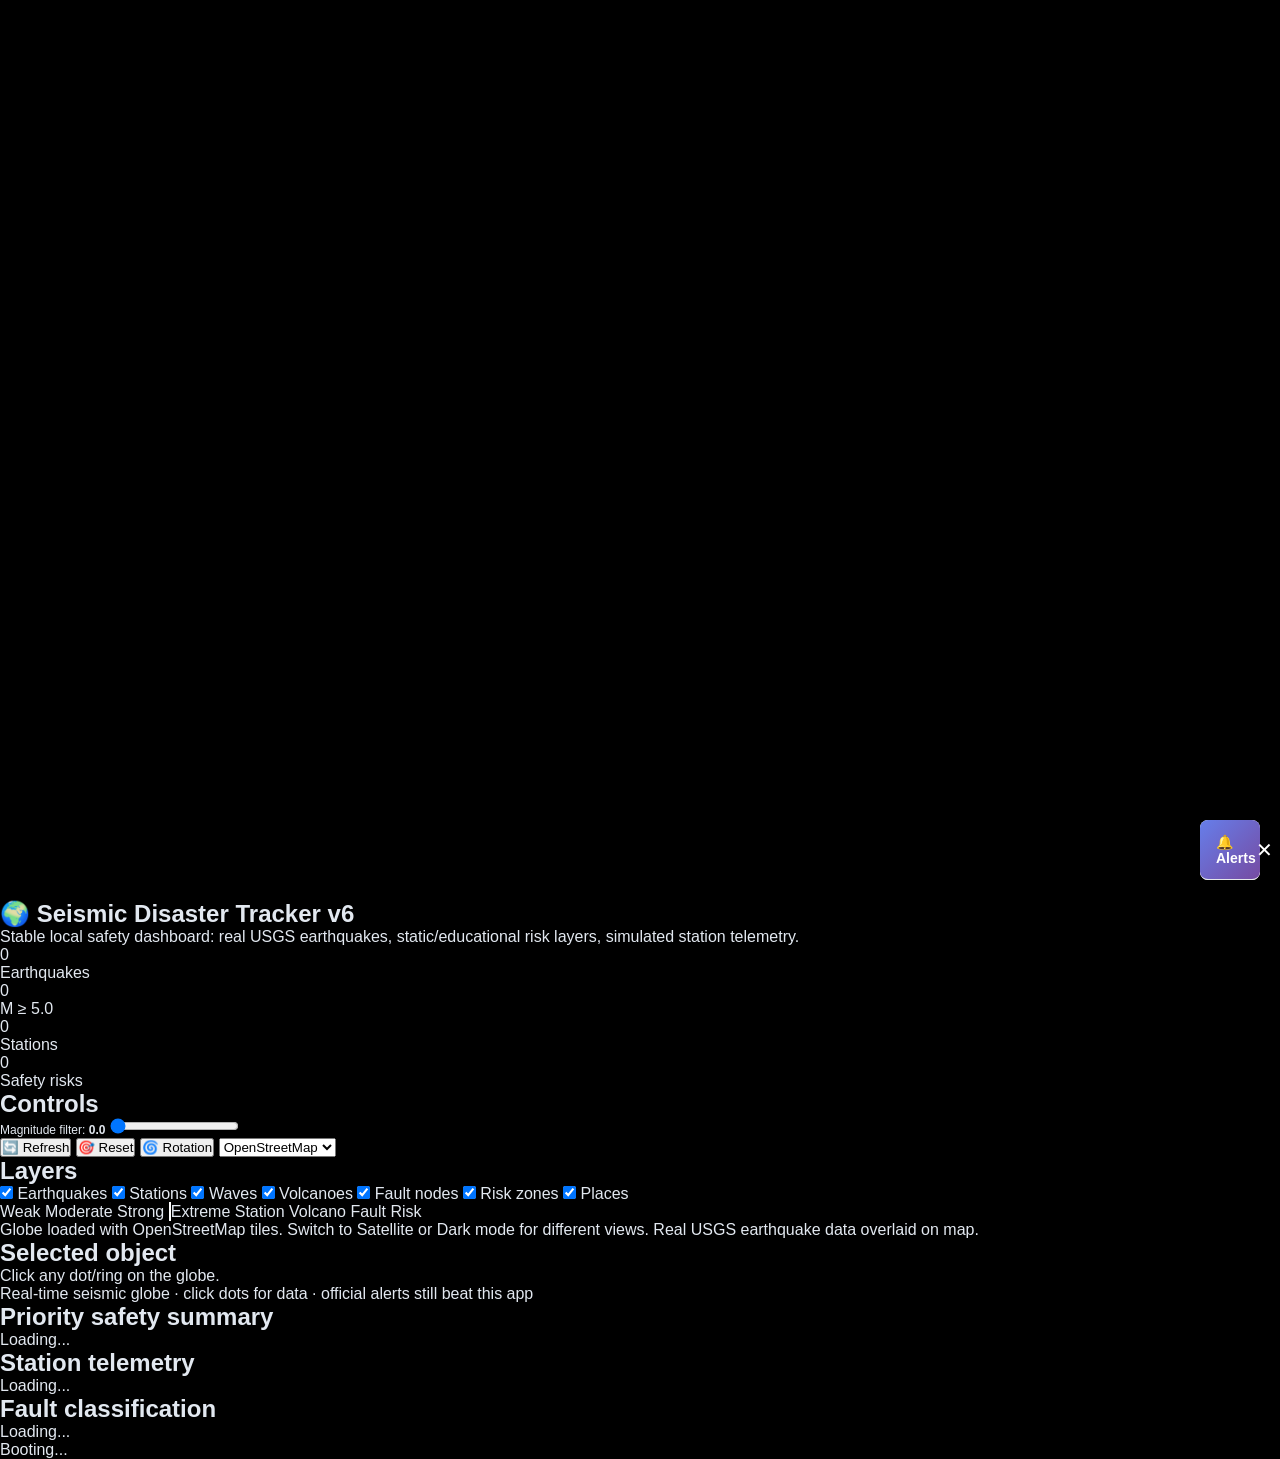
==== commit a3946b62: "Add EEW (M5.0+ global), Tsunami alerts (Japanese siren), Live updates - Global city tracking with km" ====
--- a/templates/index.html
+++ b/templates/index.html
@@ -15,8 +15,8 @@
     body { background: #000; color: #e2e8f0; overflow: hidden; }
   </style>
   
-  <!-- Cesium - Performance optimized -->
-  <script src="https://cesium.com/downloads/cesiumjs/releases/1.111/Build/Cesium/Cesium.js" defer></script>
+  <!-- Cesium - Load synchronously to ensure availability -->
+  <script src="https://cesium.com/downloads/cesiumjs/releases/1.111/Build/Cesium/Cesium.js"></script>
   <link href="https://cesium.com/downloads/cesiumjs/releases/1.111/Build/Cesium/Widgets/widgets.css" rel="stylesheet">
   
   <!-- Application Styles -->
@@ -117,5 +117,9 @@
   <script defer src="/static/js/tsunami.js"></script>
   <script defer src="/static/js/stations.js"></script>
   <script defer src="/static/js/ui.js"></script>
+  
+  <!-- Real-time Live Alert System -->
+  <script defer src="/static/js/live-alerts.js"></script>
+  <script defer src="/static/js/alert-control-panel.js"></script>
 </body>
 </html>
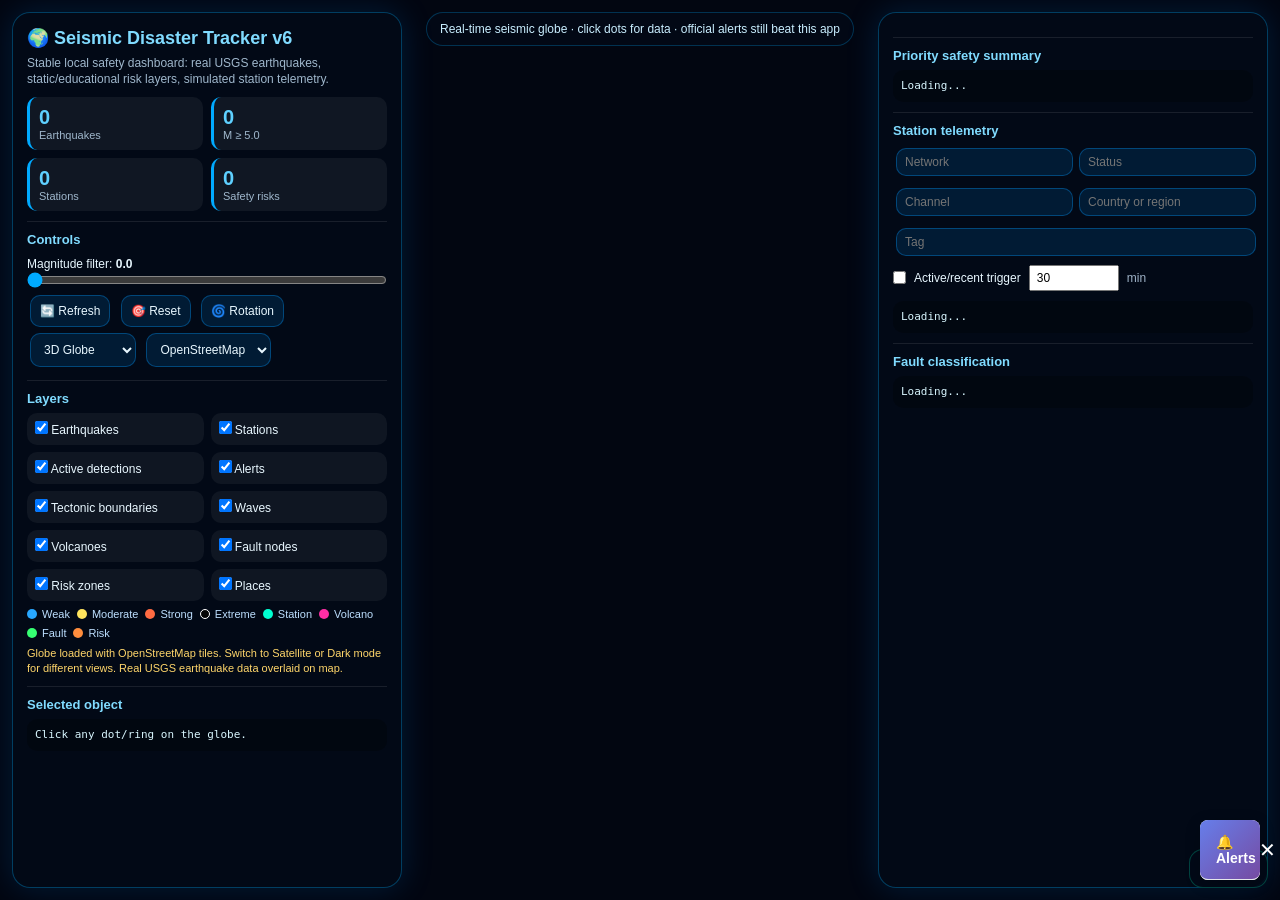
==== commit 78dc71f6: "Switch to fully 3D globe as default view" ====
--- a/templates/index.html
+++ b/templates/index.html
@@ -59,6 +59,10 @@
         <button onclick="refreshAll()">🔄 Refresh</button>
         <button onclick="resetView()">🎯 Reset</button>
         <button onclick="toggleRotation()">🌀 Rotation</button>
+        <select id="viewMode" onchange="setViewMode(this.value)">
+          <option value="map">Legacy Map</option>
+          <option value="globe" selected>3D Globe</option>
+        </select>
         <select onchange="setGlobeMode(this.value)">
           <option value="osm" selected>OpenStreetMap</option>
           <option value="satellite">Satellite View</option>
@@ -70,6 +74,9 @@
       <div class="checks">
         <label><input type="checkbox" id="showQuakes" checked> Earthquakes</label>
         <label><input type="checkbox" id="showStations" checked> Stations</label>
+        <label><input type="checkbox" id="showActiveDetections" checked> Active detections</label>
+        <label><input type="checkbox" id="showAlerts" checked> Alerts</label>
+        <label><input type="checkbox" id="showBoundaries" checked> Tectonic boundaries</label>
         <label><input type="checkbox" id="showWaves" checked> Waves</label>
         <label><input type="checkbox" id="showVolcanoes" checked> Volcanoes</label>
         <label><input type="checkbox" id="showFaults" checked> Fault nodes</label>
@@ -88,6 +95,7 @@
         <span class="lg"><span class="dot" style="background: #ff8d3d"></span>Risk</span>
       </div>
       <div class="warn">Globe loaded with OpenStreetMap tiles. Switch to Satellite or Dark mode for different views. Real USGS earthquake data overlaid on map.</div>
+      <div id="globeFallback" class="warn" style="display:none;">3D globe unavailable: WebGL is not supported on this device.</div>
 
       <h2>Selected object</h2>
       <div id="telemetry" class="telemetry">Click any dot/ring on the globe.</div>
@@ -101,6 +109,19 @@
       <h2>Priority safety summary</h2>
       <div id="summaryList" class="list">Loading...</div>
       <h2>Station telemetry</h2>
+      <div class="station-filters" style="display:grid; grid-template-columns:1fr 1fr; gap:6px; margin:6px 0 10px;">
+        <input id="stationNetworkFilter" type="text" placeholder="Network" style="width:100%; padding:6px 8px; font-size:12px;">
+        <input id="stationStatusFilter" type="text" placeholder="Status" style="width:100%; padding:6px 8px; font-size:12px;">
+        <input id="stationChannelFilter" type="text" placeholder="Channel" style="width:100%; padding:6px 8px; font-size:12px;">
+        <input id="stationGeoFilter" type="text" placeholder="Country or region" style="width:100%; padding:6px 8px; font-size:12px;">
+        <input id="stationTagFilter" type="text" placeholder="Tag" style="width:100%; padding:6px 8px; font-size:12px; grid-column:1 / span 2;">
+        <label style="grid-column:1 / span 2; font-size:12px; display:flex; gap:8px; align-items:center;">
+          <input id="stationActiveRecentFilter" type="checkbox">
+          Active/recent trigger
+          <input id="stationRecentMinutesFilter" type="number" min="1" value="30" style="width:90px; padding:4px 6px; font-size:12px;">
+          <span style="color:#9fb3c8;">min</span>
+        </label>
+      </div>
       <div id="stationList" class="list">Loading...</div>
       <h2>Fault classification</h2>
       <div id="faultList" class="list">Loading...</div>
@@ -113,6 +134,7 @@
   <!-- Loading order matters: performance → base map → data modules → ui orchestration -->
   <script defer src="/static/js/performance.js"></script>
   <script defer src="/static/js/map.js"></script>
+  <script defer src="/static/js/globe-view.js"></script>
   <script defer src="/static/js/earthquakes.js"></script>
   <script defer src="/static/js/tsunami.js"></script>
   <script defer src="/static/js/stations.js"></script>
--- a/static/css/style.css
+++ b/static/css/style.css
@@ -0,0 +1,286 @@
+:root {
+  --bg: #020611;
+  --panel: rgba(3, 10, 24, 0.91);
+  --line: rgba(0, 175, 255, 0.32);
+  --text: #e8f7ff;
+  --muted: #9fb7cc;
+  --blue: #55cfff;
+  --ok: #65ffbe;
+  --warn: #ffd66b;
+  --bad: #ff6b7a;
+}
+
+* {
+  box-sizing: border-box;
+  margin: 0;
+  padding: 0;
+}
+
+html, body, #cesiumContainer {
+  width: 100%;
+  height: 100%;
+  overflow: hidden;
+  background: var(--bg);
+  color: var(--text);
+  font-family: Segoe UI, Tahoma, sans-serif;
+}
+
+#cesiumContainer {
+  position: fixed;
+  inset: 0;
+  pointer-events: auto;
+}
+
+.cesium-viewer,
+.cesium-viewer canvas {
+  pointer-events: auto;
+}
+
+.cesium-viewer-bottom,
+.cesium-credit-logoContainer,
+.cesium-credit-textContainer {
+  display: none !important;
+}
+
+.shell {
+  position: fixed;
+  inset: 12px;
+  pointer-events: none;
+  z-index: 5;
+  display: grid;
+  grid-template-columns: 390px 1fr 390px;
+  gap: 12px;
+}
+
+.panel {
+  pointer-events: auto;
+  background: var(--panel);
+  border: 1px solid var(--line);
+  border-radius: 18px;
+  box-shadow: 0 0 32px rgba(0, 140, 255, 0.17);
+  backdrop-filter: blur(12px);
+  padding: 14px;
+  overflow: auto;
+  max-height: calc(100vh - 24px);
+}
+
+h1 {
+  font-size: 18px;
+  color: #80dbff;
+  margin-bottom: 6px;
+}
+
+.sub {
+  font-size: 12px;
+  color: var(--muted);
+  line-height: 1.35;
+  margin-bottom: 10px;
+}
+
+h2 {
+  font-size: 13px;
+  color: #80dbff;
+  margin: 10px 0 7px;
+  border-top: 1px solid rgba(255, 255, 255, 0.09);
+  padding-top: 10px;
+}
+
+.grid {
+  display: grid;
+  grid-template-columns: 1fr 1fr;
+  gap: 8px;
+}
+
+.stat {
+  background: rgba(255, 255, 255, 0.055);
+  border-left: 3px solid #00aaff;
+  border-radius: 10px;
+  padding: 9px;
+}
+
+.num {
+  font-size: 20px;
+  font-weight: 800;
+  color: #5ed0ff;
+}
+
+.cap {
+  font-size: 11px;
+  color: var(--muted);
+}
+
+button, select, input[type=text] {
+  background: rgba(0, 153, 255, 0.13);
+  border: 1px solid rgba(0, 153, 255, 0.35);
+  color: var(--text);
+  border-radius: 10px;
+  padding: 8px 9px;
+  font-size: 12px;
+  cursor: pointer;
+  margin: 3px;
+}
+
+button:hover, select:hover {
+  background: rgba(0, 153, 255, 0.26);
+}
+
+select option {
+  background: #07111f;
+  color: var(--text);
+}
+
+input[type=range] {
+  width: 100%;
+  accent-color: #00aaff;
+}
+
+.checks {
+  display: grid;
+  grid-template-columns: 1fr 1fr;
+  gap: 7px;
+  margin-top: 7px;
+}
+
+.checks label {
+  font-size: 12px;
+  background: rgba(255, 255, 255, 0.05);
+  padding: 8px;
+  border-radius: 10px;
+}
+
+.list, .telemetry {
+  font-family: Consolas, monospace;
+  font-size: 11px;
+  color: #d8f6ff;
+  background: rgba(0, 0, 0, 0.28);
+  border-radius: 10px;
+  padding: 8px;
+  line-height: 1.45;
+  max-height: 230px;
+  overflow: auto;
+}
+
+.item {
+  border-bottom: 1px solid rgba(255, 255, 255, 0.08);
+  padding: 6px 0;
+}
+
+.item:last-child {
+  border-bottom: 0;
+}
+
+.badge {
+  display: inline-block;
+  border-radius: 999px;
+  padding: 2px 7px;
+  font-size: 10px;
+  border: 1px solid rgba(255, 255, 255, 0.18);
+  margin-left: 4px;
+}
+
+.low { color: #91d7ff; }
+.moderate { color: #ffd66b; }
+.high { color: #ff9c4a; }
+.very-high { color: #ff6b7a; }
+.extreme { color: #fff; background: #090909; border-color: #fff; }
+
+.footer {
+  position: fixed;
+  right: 12px;
+  bottom: 12px;
+  max-width: min(520px, calc(100vw - 24px));
+  pointer-events: auto;
+  background: rgba(3, 10, 24, 0.88);
+  border: 1px solid rgba(0, 255, 190, 0.24);
+  border-radius: 14px;
+  padding: 10px 13px;
+  font-size: 12px;
+  color: #c8fff0;
+  z-index: 6;
+  line-height: 1.45;
+}
+
+.right {
+  grid-column: 3;
+}
+
+.center {
+  grid-column: 2;
+  align-self: start;
+  justify-self: center;
+  max-width: 520px;
+}
+
+.topbar {
+  pointer-events: auto;
+  background: rgba(3, 10, 24, 0.78);
+  border: 1px solid rgba(0, 175, 255, 0.26);
+  border-radius: 999px;
+  padding: 9px 13px;
+  font-size: 12px;
+  color: #c9eeff;
+  text-align: center;
+}
+
+.legend {
+  display: flex;
+  gap: 7px;
+  flex-wrap: wrap;
+  font-size: 11px;
+  color: #bddfff;
+  margin-top: 7px;
+}
+
+.lg {
+  display: flex;
+  gap: 5px;
+  align-items: center;
+}
+
+.dot {
+  width: 10px;
+  height: 10px;
+  border-radius: 50%;
+  display: inline-block;
+}
+
+.warn {
+  font-size: 11px;
+  color: var(--warn);
+  line-height: 1.35;
+  margin-top: 7px;
+}
+
+.err {
+  color: #ff9d9d;
+}
+
+.ok {
+  color: var(--ok);
+}
+
+a {
+  color: #80dbff;
+}
+
+@media (max-width: 1050px) {
+  .shell {
+    grid-template-columns: 1fr;
+  }
+
+  .right, .center {
+    grid-column: 1;
+  }
+
+  .right {
+    display: none;
+  }
+
+  .panel {
+    max-height: 50vh;
+  }
+
+  .topbar {
+    display: none;
+  }
+}
